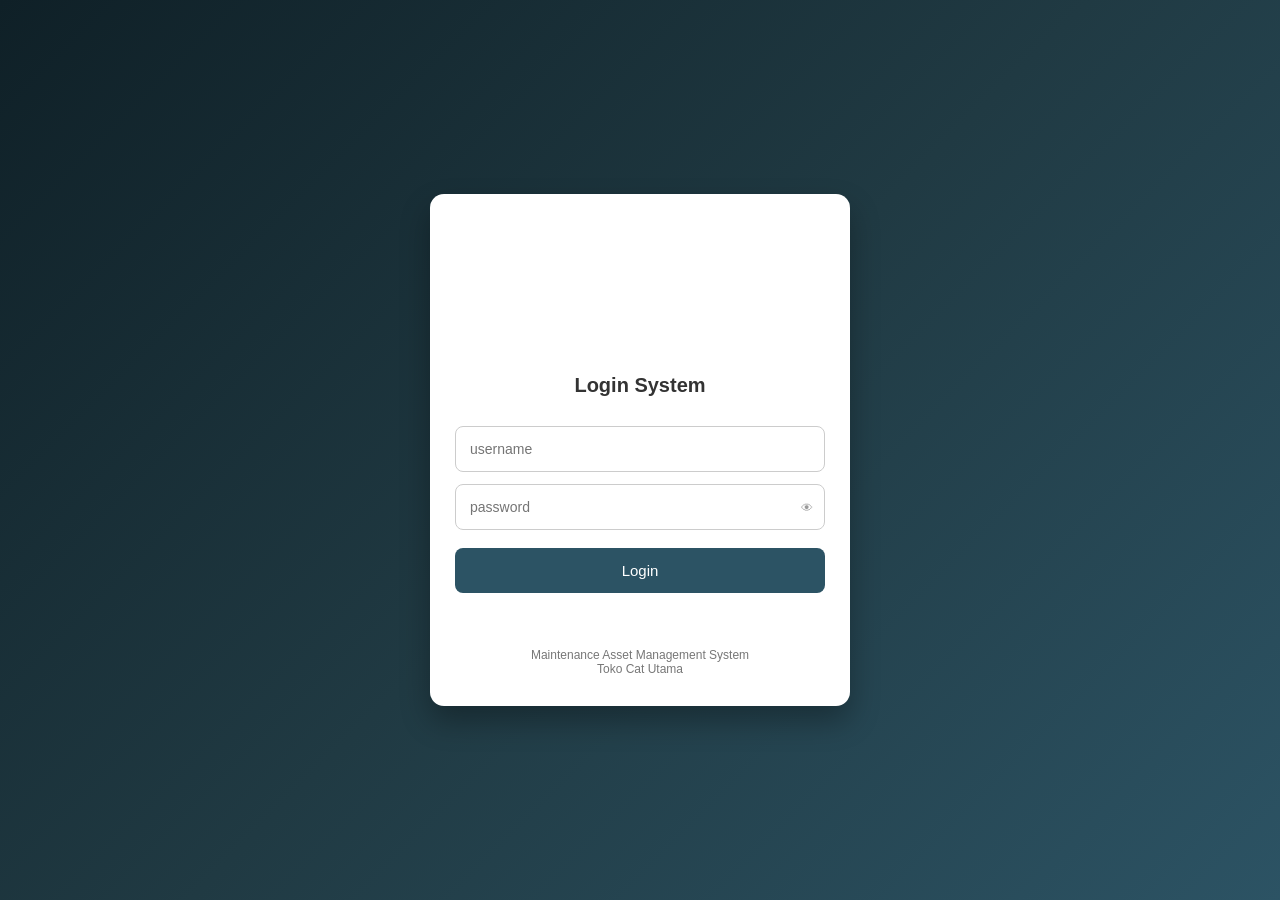
==== admin.html @ 8092a0c0 "Enhance edit modal and reload on ticket update Updated modal styles and modified ticket update behav" ====
<!DOCTYPE html>
<html>
<head>
<meta charset="UTF-8">
<meta name="viewport" content="width=device-width, initial-scale=1.0">
<title>Admin Panel - Maintenance Aset</title>
<link rel="icon" type="image/png" href="icon.png">

<style>
body{
margin:0;
font-family:Arial,Helvetica,sans-serif;
background:linear-gradient(135deg,#0f2027,#203a43,#2c5364);
}

.limit-btn {
  background:#2c5364;
  color:white;
}

.limit-btn.active {
  background:#27ae60;
}
  
.container{
width:95%;
max-width:1300px;
margin:30px auto;
background:white;
border-radius:12px;
box-shadow:0 10px 25px rgba(0,0,0,0.3);
overflow:hidden;
}

.header{
display:flex;
justify-content:space-between;
align-items:center;
padding:18px 25px;
background:#2c5364;
color:white;
}

.logout-btn{
background:#e74c3c;
border:none;
padding:8px 15px;
color:white;
border-radius:6px;
cursor:pointer;
}

.admin-back-btn{
width:34px;
height:34px;
border-radius:50%;
border:none;
background:#426878;
color:white;
font-size:26px;
font-weight:800;
line-height:1;
display:flex;
align-items:center;
justify-content:center;
padding:0 2px 2px 0;
cursor:pointer;
transition:background 0.2s ease, transform 0.2s ease;
}

.admin-back-btn:hover{
background:#345766;
transform:translateX(-1px);
}

.content{
padding:25px;
overflow-x:auto;
}

.filter-box{
margin-bottom:15px;
}

table{
width:100%;
min-width:1100px;
border-collapse:collapse;
font-size:14px;
}

th{
background:#2c5364;
color:white;
padding:12px;
text-align:left;
}

td{
padding:12px;
border-bottom:1px solid #eee;
}

th.center-col,
td.center-col{
text-align:center;
vertical-align:middle;
}

tr:hover{
background:#f8f8f8;
}

.status{
padding:4px 10px;
border-radius:20px;
color:white;
font-size:12px;
font-weight:600;
}

.waiting{background:#f39c12;}
.pending{background:#9b59b6;}
.process{background:#3498db;}
.done{background:#27ae60;}

button{
padding:6px 12px;
border:none;
border-radius:6px;
cursor:pointer;
background:#2c5364;
color:white;
}

button:disabled{
background:#bdc3c7;
cursor:not-allowed;
}

/* MODAL */
.modal{
display:none;
position:fixed;
left:0;
top:0;
width:100%;
height:100%;
background:rgba(0,0,0,0.55);
justify-content:center;
align-items:center;
z-index:1000;
padding:18px;
box-sizing:border-box;
}

.modal-content{
background:white;
width:95%;
max-width:500px;
padding:25px;
border-radius:14px;
box-shadow:0 20px 40px rgba(0,0,0,0.35);
position:relative;
animation:fadeIn 0.2s ease-in-out;
}

.foto-modal-content{
max-width:420px;
padding:20px;
}

.edit-modal-content{
max-height:88vh;
overflow-y:auto;
}
  
.foto-viewer{
position:relative;
display:flex;
align-items:center;
justify-content:center;
margin-top:12px;
}

.foto-viewer img{
width:100%;
max-height:70vh;
object-fit:contain;
border-radius:10px;
background:white;
cursor:pointer;
}

.foto-nav{
position:absolute;
top:50%;
transform:translateY(-50%);
width:36px;
height:36px;
border-radius:50%;
background:rgba(44,83,100,0.9);
color:white;
border:none;
font-size:22px;
font-weight:bold;
display:flex;
align-items:center;
justify-content:center;
padding:0;
}

.foto-nav.prev{
left:8px;
}

.foto-nav.next{
right:8px;
}

.foto-nav:disabled{
display:none;
}

.foto-counter{
margin-top:10px;
font-size:13px;
font-weight:700;
color:#2c5364;
text-align:center;
}
  
@keyframes fadeIn{
from{opacity:0; transform:scale(0.95);}
to{opacity:1; transform:scale(1);}
}

.modal-content h3{
text-align:center;
color:#2c5364;
margin-bottom:20px;
}

.close-btn{
position:absolute;
top:12px;
right:15px;
font-size:22px;
font-weight:bold;
color:#e74c3c;
cursor:pointer;
transition:0.2s;
}

.close-btn:hover{
color:#c0392b;
transform:scale(1.1);
}

.modal-content label{
display:block;
margin-top:12px;
font-size:13px;
font-weight:600;
}

.modal-content input,
.modal-content textarea,
.modal-content select{
width:100%;
padding:12px;
border-radius:8px;
border:1px solid #ccc;
margin-top:5px;
box-sizing:border-box;
}

.save-btn{
width:100%;
padding:12px;
margin-top:15px;
border-radius:8px;
font-weight:600;
background:#27ae60;
color:white;
border:none;
cursor:pointer;
}

.footer{
text-align:center;
padding:15px;
font-size:12px;
color:#777;
}
</style>
</head>

<body>

<script>
const token = localStorage.getItem("token");
const role = localStorage.getItem("role");

if(!token){
  window.location.href="login.html";
}

if(role !== "admin"){
  alert("Akses admin ditolak.");
  window.location.href="index.html";
}
</script>

<div class="container">

<div class="header">

<div style="display:flex;align-items:center;gap:15px;">

<button type="button" class="admin-back-btn" onclick="goBack()" aria-label="Kembali">
‹
</button>

<h2 style="margin:0;">Admin Panel - Maintenance Aset</h2>

</div>

<button class="logout-btn" onclick="logout()">Logout</button>

</div>

<div class="content">

<div class="filter-box">
<label><strong>Filter Status:</strong></label>
<select id="filterStatus" onchange="applyFilter()">
<option value="All">All</option>
<option value="Waiting">Waiting</option>
<option value="Pending">Pending</option>
<option value="On Progress">On Progress</option>
<option value="Done">Done</option>
</select>
</div>

<table id="tabel">
<thead>
<tr>
<th>Ticket</th>
<th>Pelapor</th>
<th>Cabang</th>
<th>Aset</th>
<th class="center-col">Deskripsi</th>
<th class="center-col">Foto</th>
<th class="center-col">Penawaran Vendor</th>
<th class="center-col">Status</th>
<th>Vendor</th>
<th class="center-col">Update</th>
<th class="center-col">Action</th>
</tr>
</thead>
<tbody>
<tr><td colspan="11">Loading...</td></tr>
</tbody>
</table>
<div style="display:flex;justify-content:space-between;align-items:center;margin-top:15px;">

<div>
<button class="limit-btn active" id="limit20" onclick="setLimit(20)">20</button>
<button class="limit-btn" id="limit50" onclick="setLimit(50)">50</button>
<button class="limit-btn" id="limit100" onclick="setLimit(100)">100</button>
</div>

<button id="loadMoreBtn" onclick="loadMore()">Load More</button>

</div>
  
</div>

<div class="footer">
Maintenance Asset Management System
</div>
</div>

<!-- MODAL EDIT -->
<div id="editModal" class="modal" onclick="overlayClose(event,'editModal')">
<div class="modal-content foto-modal-content edit-modal-content">
<span class="close-btn" onclick="closeModal('editModal')">&times;</span>
<h3>Edit Ticket</h3>

<label>Ticket ID</label>
<input id="edit_ticket" readonly>

<label>Status</label>
<select id="edit_status">
<option value="Waiting">Waiting</option>
<option value="Pending">Pending</option>
<option value="On Progress">On Progress</option>
<option value="Done">Done</option>
</select>

<label>Catatan GA</label>
<textarea id="edit_catatan"></textarea>

<label>Vendor</label>
<input id="edit_vendor">

<label>Estimasi Selesai</label>
<input id="edit_estimasi" placeholder="Contoh: 3 hari kerja">

<label>Penawaran Vendor <small>(maksimal 3 foto)</small></label>
<input type="file" id="edit_penawaran1" accept="image/*">
<input type="file" id="edit_penawaran2" accept="image/*" style="margin-top:8px;">
<input type="file" id="edit_penawaran3" accept="image/*" style="margin-top:8px;">

  
<button class="save-btn" onclick="saveEdit()">Save</button>
</div>
</div>

<!-- MODAL DESKRIPSI -->
<div id="descModal" class="modal" onclick="overlayClose(event,'descModal')">
<div class="modal-content">
<span class="close-btn" onclick="closeModal('descModal')">&times;</span>
<h3>Deskripsi Kerusakan</h3>
<div id="descContent" style="margin-top:15px; line-height:1.2;"></div>
</div>
</div>

<!-- MODAL FOTO -->
<div id="fotoModal" class="modal" onclick="overlayClose(event,'fotoModal')">
  <div class="modal-content foto-modal-content">
    <span class="close-btn" onclick="closeModal('fotoModal')">&times;</span>
    <h3>Foto Laporan</h3>

    <div class="foto-viewer">
      <button type="button" id="fotoPrevBtn" class="foto-nav prev" onclick="changeFoto(-1)">&#8249;</button>
      <img id="fotoContent" alt="Foto Laporan" onclick="openActiveFotoInNewTab()">
      <button type="button" id="fotoNextBtn" class="foto-nav next" onclick="changeFoto(1)">&#8250;</button>
    </div>
    <div id="fotoCounter" class="foto-counter"></div>

  </div>
</div>

<script src="config.js"></script>
<script>

let allTickets = [];
let visibleCount = 20; // default tampil 20
let isSavingEdit = false;
let activeFotos = [];
let activeFotoIndex = 0;

function goBack(){
  window.location.href="index.html";
}

function logout(){
  localStorage.clear();
  window.location.href="login.html";
}

function formatTanggalIndonesia(t){
  if(!t) return "-";
  const d=new Date(t);
  if(isNaN(d)) return "-";
  return String(d.getDate()).padStart(2,'0')+"/"+
  String(d.getMonth()+1).padStart(2,'0')+"/"+
  d.getFullYear();
}

async function loadData(){

  const token = localStorage.getItem("token");

  const res = await fetch(
    API_URL + "?action=list&token=" + encodeURIComponent(token)
  );

  const data = await res.json();
  if(data.session_expired){
  alert("Session berakhir. Silakan login ulang.");
  localStorage.clear();
  window.location.href = "login.html";
  return;
}

  if(!data || data.success === false){
    alert("Session habis. Silakan login ulang.");
    localStorage.clear();
    window.location.href="login.html";
    return;
  }

  allTickets = data;
  applyFilter();
}

function getFilteredTickets(){
  const statusFilter = document.getElementById("filterStatus").value;

  if(statusFilter === "All"){
    return allTickets;
  }

  return allTickets.filter(row => (row.status || "Waiting") === statusFilter);
}

function applyFilter(){
  visibleCount = 20;

  document.getElementById("limit20").classList.add("active");
  document.getElementById("limit50").classList.remove("active");
  document.getElementById("limit100").classList.remove("active");

  renderTable(getFilteredTickets());
}

function renderTable(data){

  const tbody=document.querySelector("#tabel tbody");
  tbody.innerHTML="";

  if(!Array.isArray(data) || data.length === 0){
    tbody.innerHTML='<tr><td colspan="11">Tidak ada data sesuai filter.</td></tr>';
    updateLoadMoreButton(0);
    return;
  }

  // Urut terbaru di atas
  data.sort((a,b)=>{
  return new Date(b.tanggal).getTime() - new Date(a.tanggal).getTime();
});;

  const visibleData = data.slice(0, visibleCount);

  visibleData.forEach(row=>{

    const status=row.status||"Waiting";
    let statusClass="waiting";
    if(status==="Pending") statusClass="pending";
    if(status==="On Progress") statusClass="process";
    if(status==="Done") statusClass="done";

    const disabled=status==="Done"?"disabled":"";

    tbody.innerHTML+=`
    <tr>
    <td>${row.id||"-"}</td>
    <td>${row.nama||"-"}</td>
    <td>${row.departemen||"-"}</td>
    <td>${row.aset||"-"}</td>
    <td class="center-col"><button onclick="showDescription('${encodeURIComponent(row.deskripsi||"")}')">Lihat</button></td>
    <td class="center-col">${renderFotoButton(row.foto)}</td>
    <td class="center-col">${renderFotoButton(row.penawaran)}</td>
    <td class="center-col"><span class="status ${statusClass}">${status}</span></td>
    <td>${row.vendor||"-"}</td>
    <td class="center-col">${formatTanggalIndonesia(row.update)}</td>
    <td class="center-col">
   <button ${disabled} onclick="openEditModal('${encodeURIComponent(row.id||"")}','${encodeURIComponent(status)}','${encodeURIComponent(row.catatan||"")}','${encodeURIComponent(row.vendor||"")}','${encodeURIComponent(row.estimasi||"")}')">
    ${status==="Done"?"Close":"Edit"}
    </button>
    </td>
    </tr>`;
  });

  updateLoadMoreButton(data.length);
}

function setLimit(limit){

  visibleCount = limit;

  // reset semua tombol
  document.getElementById("limit20").classList.remove("active");
  document.getElementById("limit50").classList.remove("active");
  document.getElementById("limit100").classList.remove("active");

  // aktifkan yang dipilih
  document.getElementById("limit"+limit).classList.add("active");

  renderTable(getFilteredTickets());
}

function loadMore(){
  visibleCount += 20;
  renderTable(getFilteredTickets());
}

function updateLoadMoreButton(totalData){
  const btn = document.getElementById("loadMoreBtn");
  if(!btn) return;

  if(visibleCount >= totalData){
    btn.style.display="none";
  }else{
    btn.style.display="inline-block";
  }
}

function showDescription(desc){
  document.getElementById("descContent").innerText=
  decodeURIComponent(desc)||"Tidak ada deskripsi.";
  document.getElementById("descModal").style.display="flex";
}

function parseFotoList(value){
  const foto = String(value || "").trim();

  if(!foto){
    return [];
  }

  try{
    const parsed = JSON.parse(foto);
    if(Array.isArray(parsed)){
      return parsed.filter(url => String(url || "").trim() !== "");
    }
  }catch(error){
  }

  return [foto];
}

function renderFotoButton(value){
  const fotos = parseFotoList(value);

  if(fotos.length === 0){
    return "-";
  }

  const label = fotos.length > 1 ? "" + fotos.length + " Foto" : "Lihat";
  const payload = encodeURIComponent(JSON.stringify(fotos));

  return `<button onclick="showFoto('${payload}')">${label}</button>`;
}
  
function showFoto(payload){
  let fotos = [];

  try{
    fotos = JSON.parse(decodeURIComponent(payload));
  }catch(error){
    fotos = [decodeURIComponent(payload)];
  }

  if(fotos.length === 0){
    alert("Foto tidak tersedia");
    return;
  }

  activeFotos = fotos;
  activeFotoIndex = 0;
  renderActiveFoto();
  document.getElementById("fotoModal").style.display = "flex";
}

function renderActiveFoto(){
  const img = document.getElementById("fotoContent");
  const counter = document.getElementById("fotoCounter");
  const prevBtn = document.getElementById("fotoPrevBtn");
  const nextBtn = document.getElementById("fotoNextBtn");

  if(!activeFotos.length){
    img.removeAttribute("src");
    counter.innerText = "";
    prevBtn.disabled = true;
    nextBtn.disabled = true;
    return;
  }

  img.src = activeFotos[activeFotoIndex];
  counter.innerText = activeFotos.length > 1 ? (activeFotoIndex + 1) + " / " + activeFotos.length : "";
  prevBtn.disabled = activeFotos.length <= 1;
  nextBtn.disabled = activeFotos.length <= 1;
}

function openActiveFotoInNewTab(){
  if(!activeFotos.length) return;
  window.open(activeFotos[activeFotoIndex], "_blank", "noopener");
}

function changeFoto(step){
  if(activeFotos.length <= 1) return;

  activeFotoIndex += step;

  if(activeFotoIndex < 0){
    activeFotoIndex = activeFotos.length - 1;
  }

  if(activeFotoIndex >= activeFotos.length){
    activeFotoIndex = 0;
  }

  renderActiveFoto();
}

function compressFoto(file){
  return new Promise(function(resolve, reject){
    const reader = new FileReader();

    reader.onload = function(event){
      const img = new Image();

      img.onload = function(){
        const maxSize = 1280;
        let width = img.width;
        let height = img.height;

        if(width > height && width > maxSize){
          height = Math.round((height * maxSize) / width);
          width = maxSize;
        }else if(height > maxSize){
          width = Math.round((width * maxSize) / height);
          height = maxSize;
        }

        const canvas = document.createElement("canvas");
        canvas.width = width;
        canvas.height = height;

        const ctx = canvas.getContext("2d");
        ctx.fillStyle = "#ffffff";
        ctx.fillRect(0, 0, width, height);
        ctx.drawImage(img, 0, 0, width, height);

        canvas.toBlob(function(blob){
          if(!blob){
            reject(new Error("Gagal kompres foto penawaran"));
            return;
          }

          resolve(new File([blob], file.name.replace(/\.[^.]+$/, "") + ".jpg", { type:"image/jpeg" }));
        }, "image/jpeg", 0.7);
      };

      img.onerror = function(){
        reject(new Error("Format foto penawaran tidak bisa diproses"));
      };

      img.src = event.target.result;
    };

    reader.onerror = function(){
      reject(new Error("Foto penawaran tidak bisa dibaca"));
    };

    reader.readAsDataURL(file);
  });
}

async function uploadPenawaran(file){
  if(!file) return "";

  const compressedFile = await compressFoto(file);
  const formData = new FormData();
  formData.append("file", compressedFile);
  formData.append("upload_preset", CLOUDINARY_UPLOAD_PRESET);

  const response = await fetch(CLOUDINARY_URL, {
    method:"POST",
    body:formData
  });

  const data = await response.json();
  return data.secure_url || "";
}
  
function openEditModal(ticket,status,catatan,vendor,estimasi){
  const ticketValue = decodeURIComponent(ticket || "");
  const statusValue = decodeURIComponent(status || "Waiting");

  if(statusValue==="Done"){
    alert("Ticket sudah selesai dan tidak dapat diedit kembali.");
    return;
  }
  document.getElementById("edit_ticket").value=ticketValue;
  document.getElementById("edit_status").value=statusValue;
  document.getElementById("edit_catatan").value=decodeURIComponent(catatan || "");
  document.getElementById("edit_vendor").value=decodeURIComponent(vendor || "");
  document.getElementById("edit_estimasi").value=decodeURIComponent(estimasi || "");
  document.getElementById("edit_penawaran1").value="";
  document.getElementById("edit_penawaran2").value="";
  document.getElementById("edit_penawaran3").value="";
  document.getElementById("editModal").style.display="flex";
}

function closeModal(id){
  if(id === "editModal" && isSavingEdit) return;

  document.getElementById(id).style.display="none";
}

function overlayClose(event,id){
  if(isSavingEdit) return;

  if(event.target.id===id){
    closeModal(id);
  }
}

async function saveEdit(){

  if(isSavingEdit) return;
  isSavingEdit = true;

  const saveBtn = document.querySelector(".save-btn");
  const editFields = document.querySelectorAll("#editModal input, #editModal textarea, #editModal select");

  saveBtn.disabled = true;
  saveBtn.innerText = "Menyimpan...";
  editFields.forEach(field => field.disabled = true);

try{
  const penawaranFiles = [
    document.getElementById("edit_penawaran1").files[0],
    document.getElementById("edit_penawaran2").files[0],
    document.getElementById("edit_penawaran3").files[0]
  ].filter(function(file){
    return !!file;
  });

  const invalidPenawaran = penawaranFiles.find(function(file){
    return !file.type || file.type.indexOf("image/") !== 0;
  });

  if(invalidPenawaran){
    alert("File penawaran harus berupa foto/gambar.");
    resetSaveButton();
    return;
  }

  const penawaranUrls = [];

    for(let i = 0; i < penawaranFiles.length; i++){
    saveBtn.innerText = "Upload penawaran " + (i + 1) + "/" + penawaranFiles.length + "...";
    const penawaranUrl = await uploadPenawaran(penawaranFiles[i]);

    if(!penawaranUrl){
      alert("Gagal upload penawaran vendor. Silakan coba lagi.");
      resetSaveButton();
      return;
    }
    penawaranUrls.push(penawaranUrl);
  }

  saveBtn.innerText = "Menyimpan...";

  const formData=new FormData();
  formData.append("action","updateTicket");
  formData.append("token", localStorage.getItem("token"));
  formData.append("ticket_id",document.getElementById("edit_ticket").value);
  formData.append("status",document.getElementById("edit_status").value);
  formData.append("catatan",document.getElementById("edit_catatan").value);
  formData.append("vendor",document.getElementById("edit_vendor").value);
  formData.append("estimasi",document.getElementById("edit_estimasi").value);
  formData.append("penawaran",penawaranUrls.length ? JSON.stringify(penawaranUrls) : "");


  const res=await fetch(API_URL,{method:"POST",body:formData});
  const result=await res.json();
  if(result.session_expired){
  alert("Session berakhir. Silakan login ulang.");
  localStorage.clear();
  window.location.href = "login.html";
  return;
}

  if(result.success){
    resetSaveButton();
    closeModal('editModal');
    alert("Update ticket berhasil disimpan.");
    window.location.reload();
    return;
  }else{
    alert(result.message || "Gagal menyimpan update ticket. Silakan coba lagi.");
    resetSaveButton();
    return;
  }

}catch(error){
  console.error("SAVE EDIT ERROR:", error);
  alert("Gagal menyimpan perubahan. Silakan coba lagi.");
  resetSaveButton();
  return;
}
}

function resetSaveButton(){
  const saveBtn = document.querySelector(".save-btn");
  const editFields = document.querySelectorAll("#editModal input, #editModal textarea, #editModal select");

  if(saveBtn){
    saveBtn.disabled = false;
    saveBtn.innerText = "Save";
  }

  editFields.forEach(field => field.disabled = false);
  isSavingEdit = false;
}

// load saat halaman dibuka
loadData();

</script>

</body>
</html>
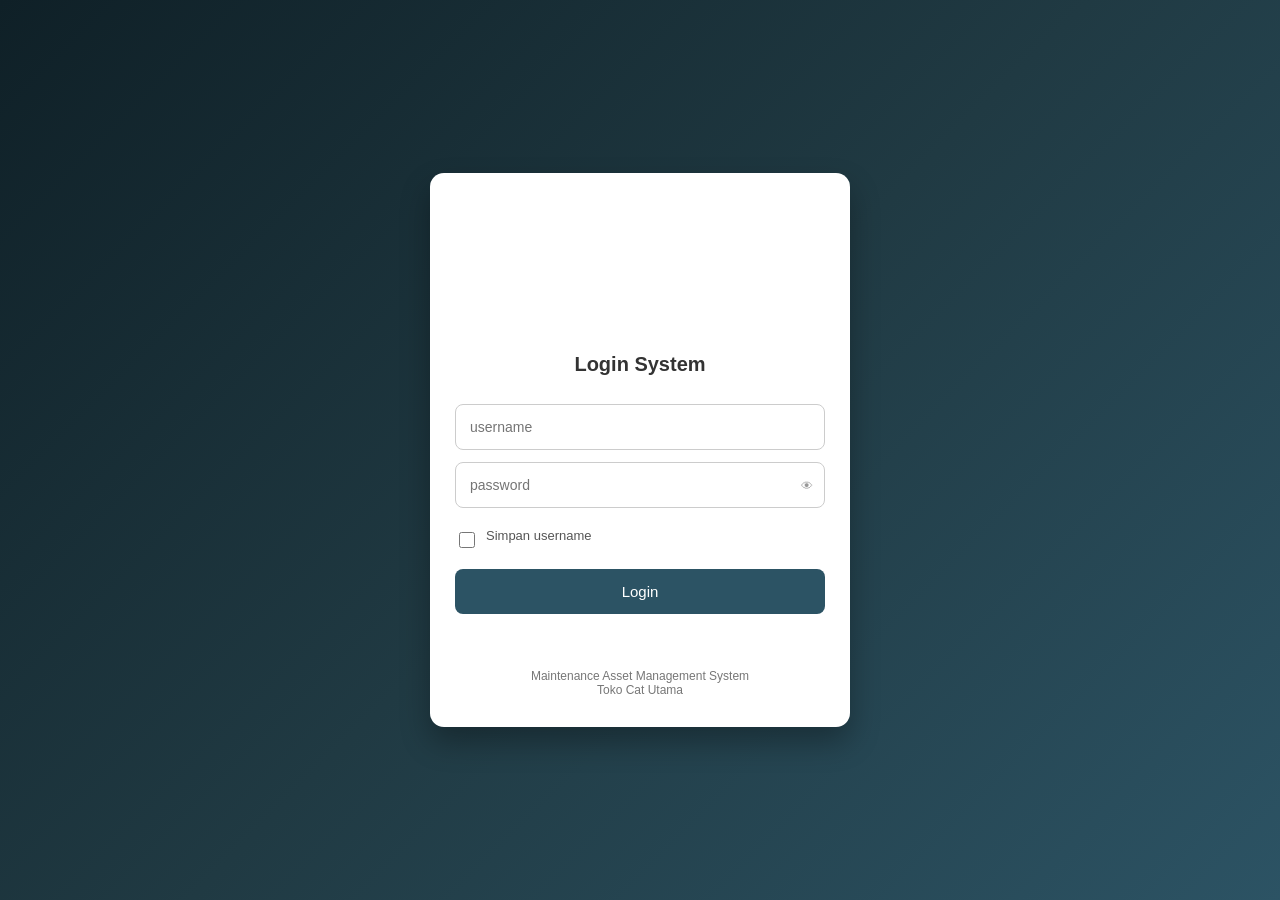
==== commit f6c641f2: "Enhance modal and button functionality for photos" ====
--- a/admin.html
+++ b/admin.html
@@ -80,6 +80,49 @@
 
 .filter-box{
 margin-bottom:15px;
+display:flex;
+align-items:center;
+justify-content:space-between;
+gap:15px;
+flex-wrap:wrap;
+}
+
+.filter-left{
+display:flex;
+align-items:center;
+gap:4px;
+}
+
+.search-box{
+position:relative;
+width:220px;
+max-width:100%;
+}
+
+.search-box input{
+width:100%;
+height:30px;
+padding:6px 34px 6px 12px;
+border:1px solid #333;
+border-radius:18px;
+box-sizing:border-box;
+font-size:13px;
+outline:none;
+}
+
+.search-box input:focus{
+border-color:#2c5364;
+box-shadow:0 0 0 2px rgba(44,83,100,0.15);
+}
+
+.search-icon{
+position:absolute;
+right:10px;
+top:50%;
+transform:translateY(-50%);
+font-size:14px;
+color:#111;
+pointer-events:none;
 }
 
 table{
@@ -174,7 +217,7 @@
 max-height:88vh;
 overflow-y:auto;
 }
-  
+
 .foto-viewer{
 position:relative;
 display:flex;
@@ -333,14 +376,21 @@
 <div class="content">
 
 <div class="filter-box">
-<label><strong>Filter Status:</strong></label>
-<select id="filterStatus" onchange="applyFilter()">
-<option value="All">All</option>
-<option value="Waiting">Waiting</option>
-<option value="Pending">Pending</option>
-<option value="On Progress">On Progress</option>
-<option value="Done">Done</option>
-</select>
+<div class="filter-left">
+  <label><strong>Filter Status:</strong></label>
+  <select id="filterStatus" onchange="applyFilter()">
+  <option value="All">All</option>
+  <option value="Waiting">Waiting</option>
+  <option value="Pending">Pending</option>
+  <option value="On Progress">On Progress</option>
+  <option value="Done">Done</option>
+  </select>
+</div>
+
+<div class="search-box">
+  <input type="search" id="searchInput" placeholder="Cari..." oninput="applyFilter()">
+  <span class="search-icon">&#128269;</span>
+</div>
 </div>
 
 <table id="tabel">
@@ -431,7 +481,7 @@
 <div id="fotoModal" class="modal" onclick="overlayClose(event,'fotoModal')">
   <div class="modal-content foto-modal-content">
     <span class="close-btn" onclick="closeModal('fotoModal')">&times;</span>
-    <h3>Foto Laporan</h3>
+    <h3 id="fotoModalTitle">Foto Laporan</h3>
 
     <div class="foto-viewer">
       <button type="button" id="fotoPrevBtn" class="foto-nav prev" onclick="changeFoto(-1)">&#8249;</button>
@@ -499,12 +549,30 @@
 
 function getFilteredTickets(){
   const statusFilter = document.getElementById("filterStatus").value;
-
-  if(statusFilter === "All"){
-    return allTickets;
-  }
-
-  return allTickets.filter(row => (row.status || "Waiting") === statusFilter);
+  const keyword = (document.getElementById("searchInput").value || "").trim().toLowerCase();
+  let filteredTickets = allTickets;
+
+  if(statusFilter !== "All"){
+    filteredTickets = filteredTickets.filter(row => (row.status || "Waiting") === statusFilter);
+  }
+
+  if(!keyword){
+    return filteredTickets;
+  }
+
+  return filteredTickets.filter(function(row){
+    const searchableText = [
+      row.id,
+      row.nama,
+      row.departemen,
+      row.aset,
+      row.vendor
+    ].map(function(value){
+      return String(value || "").toLowerCase();
+    }).join(" ");
+
+    return searchableText.indexOf(keyword) >= 0;
+  });
 }
 
 function applyFilter(){
@@ -552,8 +620,8 @@
     <td>${row.departemen||"-"}</td>
     <td>${row.aset||"-"}</td>
     <td class="center-col"><button onclick="showDescription('${encodeURIComponent(row.deskripsi||"")}')">Lihat</button></td>
-    <td class="center-col">${renderFotoButton(row.foto)}</td>
-    <td class="center-col">${renderFotoButton(row.penawaran)}</td>
+    <td class="center-col">${renderFotoButton(row.foto, "Foto Laporan")}</td>
+    <td class="center-col">${renderFotoButton(row.penawaran, "Penawaran Vendor")}</td>
     <td class="center-col"><span class="status ${statusClass}">${status}</span></td>
     <td>${row.vendor||"-"}</td>
     <td class="center-col">${formatTanggalIndonesia(row.update)}</td>
@@ -623,21 +691,23 @@
   return [foto];
 }
 
-function renderFotoButton(value){
+function renderFotoButton(value, title){
   const fotos = parseFotoList(value);
 
   if(fotos.length === 0){
     return "-";
   }
 
-  const label = fotos.length > 1 ? "" + fotos.length + " Foto" : "Lihat";
+  const label = fotos.length + " Foto";
   const payload = encodeURIComponent(JSON.stringify(fotos));
-
-  return `<button onclick="showFoto('${payload}')">${label}</button>`;
+  const modalTitle = encodeURIComponent(title || "Foto Laporan");
+
+  return `<button onclick="showFoto('${payload}','${modalTitle}')">${label}</button>`;
 }
   
-function showFoto(payload){
+function showFoto(payload, title){
   let fotos = [];
+  document.getElementById("fotoModalTitle").innerText = decodeURIComponent(title || "Foto Laporan");
 
   try{
     fotos = JSON.parse(decodeURIComponent(payload));
@@ -834,7 +904,7 @@
 
   const penawaranUrls = [];
 
-    for(let i = 0; i < penawaranFiles.length; i++){
+  for(let i = 0; i < penawaranFiles.length; i++){
     saveBtn.innerText = "Upload penawaran " + (i + 1) + "/" + penawaranFiles.length + "...";
     const penawaranUrl = await uploadPenawaran(penawaranFiles[i]);
 
@@ -843,6 +913,7 @@
       resetSaveButton();
       return;
     }
+
     penawaranUrls.push(penawaranUrl);
   }
 
